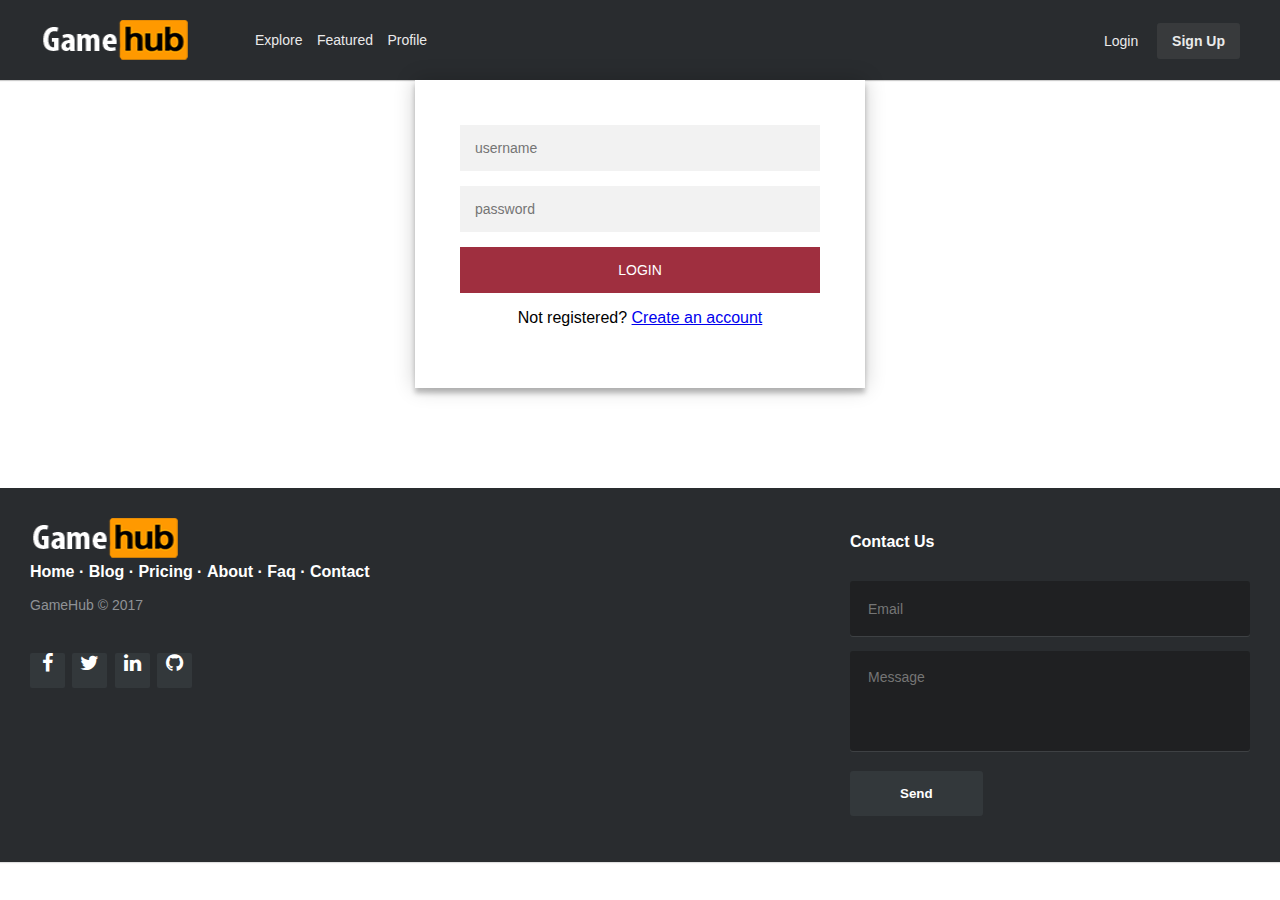
==== Site Folder/html/login.html @ f4bbc3b8 "xd" ====
<html lang="en">
<head>
  <meta charset="utf-8">
  <link rel="stylesheet" href="../css\css.css">
  <link rel="stylesheet" href="http://maxcdn.bootstrapcdn.com/font-awesome/4.2.0/css/font-awesome.min.css">
  <script src="..\js/scripts.js"></script>
</head>

<body>

    <header class="header">
      	<div class="header-limiter">

          <a id="header-logo" href="#">
            <img src="../images\logo.png" alt="Game Hub" Width="150" height="40"/>
          </a>

      		<nav>
      			<a href="../index.html">Explore</a>
      			<a href="#">Featured</a>
      			<a href="#">Profile</a>
      		</nav>

      		<ul>
      			<li><a href="html\login.html">Login</a></li>
            <li><a href="html\login.html">Sign Up</a></li>
      		</ul>

      	</div>


    </header>

    <div class="content">
      <div class="form">
        <form class="login-form">
          <input type="text" placeholder="username"/>
          <input type="password" placeholder="password"/>
          <button>login</button>
          <p class="message">Not registered? <a href="#">Create an account</a></p>
        </form>
      </div>

  </div>
  <footer class="footer">
    <div class="footer-left">
      <a id="header-logo" href="#">
        <img src="../images\logo.png" alt="Game Hub" Width="150" height="40"/>
      </a>

      <p class="footer-links">
        <a href="#">Home</a>
        ·
        <a href="#">Blog</a>
        ·
        <a href="#">Pricing</a>
        ·
        <a href="#">About</a>
        ·
        <a href="#">Faq</a>
        ·
        <a href="#">Contact</a>
      </p>

      <p class="footer-company-name">GameHub &copy; 2017</p>

      <div class="footer-icons">

        <a href="#"><i class="fa fa-facebook"></i></a>
        <a href="#"><i class="fa fa-twitter"></i></a>
        <a href="#"><i class="fa fa-linkedin"></i></a>
        <a href="#"><i class="fa fa-github"></i></a>

      </div>

    </div>

    <div class="footer-right">

      <p>Contact Us</p>

      <form action="#" method="post">

        <input type="text" name="email" placeholder="Email" />
        <textarea name="message" placeholder="Message"></textarea>
        <button>Send</button>

      </form>
    </div>
  </footer>
</body>

</html>
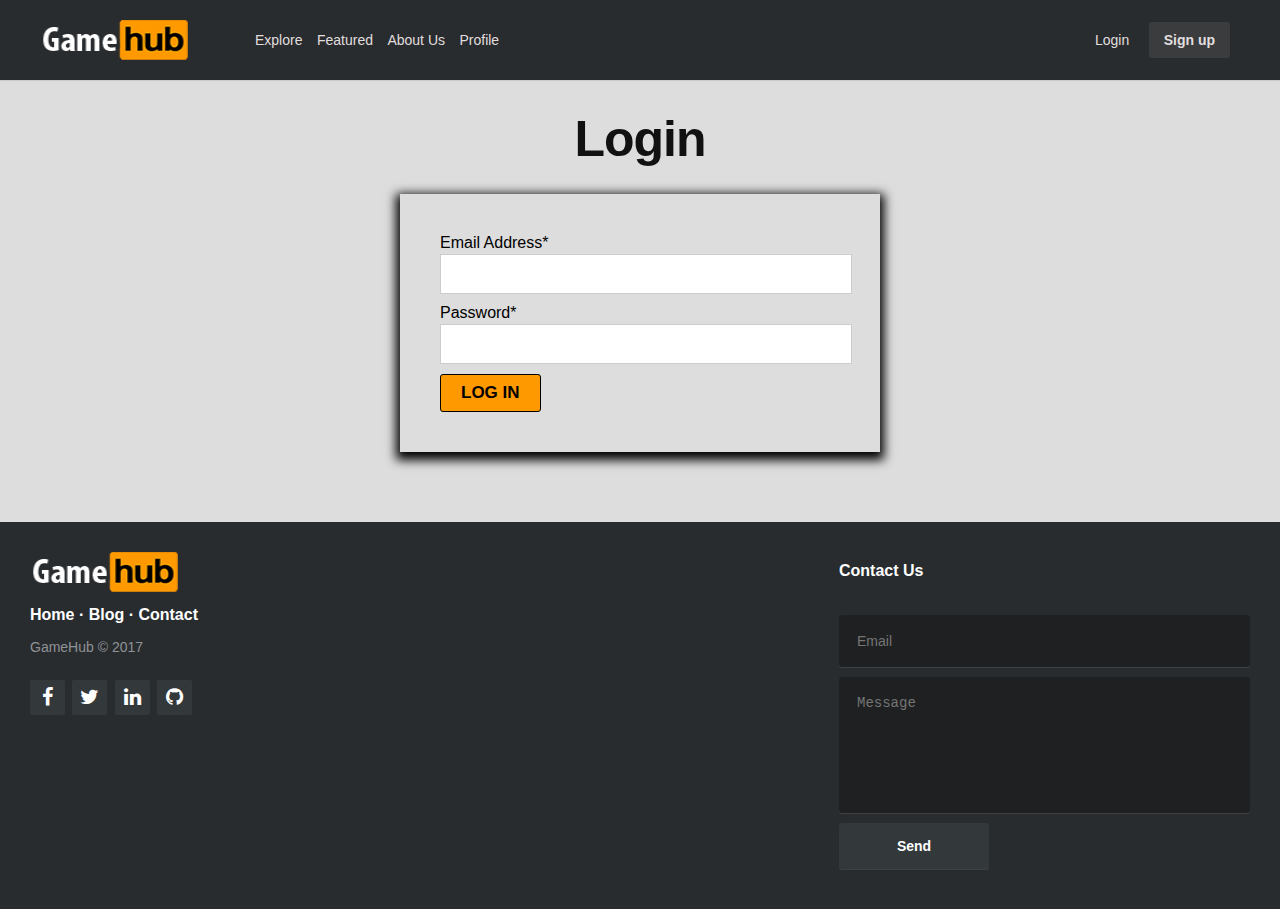
==== commit 794f27cc: "html update" ====
--- a/Site Folder/html/login.html
+++ b/Site Folder/html/login.html
@@ -1,93 +1,90 @@
-<html lang="en">
-<head>
-  <meta charset="utf-8">
-  <link rel="stylesheet" href="../css\css.css">
-  <link rel="stylesheet" href="http://maxcdn.bootstrapcdn.com/font-awesome/4.2.0/css/font-awesome.min.css">
-  <script src="..\js/scripts.js"></script>
-</head>
+<!DOCTYPE html>
+<html>
+  <head>
+    <title>A Project</title>
+    <link rel="stylesheet" type="text/css" href="..\css/style.css" />
+    <link rel="stylesheet" href="http://maxcdn.bootstrapcdn.com/font-awesome/4.2.0/css/font-awesome.min.css">
+  </head>
+  <body>
+    <nav>
+      <div class="wrapper">
+        <div class="left">
+          <a href="#" id='logo'>
+            <img src="..\images/logo.png" alt="Game Hub" width="150" height="40" />
+          </a>
+          <ul>
+            <li><a href="..\index.html">Explore</a></li>
+            <li><a href="#">Featured</a></li>
+            <li><a href="..\html/about.html">About Us</a></li>
+            <li><a href="..\html/profile.html">Profile</a></li>
+          </ul>
+          <div id="clear"></div>
+        </div>
 
-<body>
+        <div class="right">
+          <ul>
+            <li><a href="#">Login</a></li>
+            <li id='signup'><a href="#">Sign up</a></li>
+          </ul>
+        </div>
+      </div>
+    </nav>
 
-    <header class="header">
-      	<div class="header-limiter">
+      <h1>Login</h1>
 
-          <a id="header-logo" href="#">
-            <img src="../images\logo.png" alt="Game Hub" Width="150" height="40"/>
-          </a>
+    <div class="login-container">
 
-      		<nav>
-      			<a href="../index.html">Explore</a>
-      			<a href="#">Featured</a>
-      			<a href="#">Profile</a>
-      		</nav>
+      <div id="login">
+        <form action="" method="post">
 
-      		<ul>
-      			<li><a href="html\login.html">Login</a></li>
-            <li><a href="html\login.html">Sign Up</a></li>
-      		</ul>
+          <div class="field-wrap">
+            <label>
+              Email Address*
+            </label>
+            <input type="email"/>
+          </div>
 
-      	</div>
+          <div class="field-wrap">
+            <label>
+              Password*
+            </label>
+            <input type="password"/>
+          </div>
+          <button class="loginbtn"/>Log In</button>
 
-
-    </header>
-
-    <div class="content">
-      <div class="form">
-        <form class="login-form">
-          <input type="text" placeholder="username"/>
-          <input type="password" placeholder="password"/>
-          <button>login</button>
-          <p class="message">Not registered? <a href="#">Create an account</a></p>
         </form>
-      </div>
-
-  </div>
-  <footer class="footer">
-    <div class="footer-left">
-      <a id="header-logo" href="#">
-        <img src="../images\logo.png" alt="Game Hub" Width="150" height="40"/>
-      </a>
-
-      <p class="footer-links">
-        <a href="#">Home</a>
-        ·
-        <a href="#">Blog</a>
-        ·
-        <a href="#">Pricing</a>
-        ·
-        <a href="#">About</a>
-        ·
-        <a href="#">Faq</a>
-        ·
-        <a href="#">Contact</a>
-      </p>
-
-      <p class="footer-company-name">GameHub &copy; 2017</p>
-
-      <div class="footer-icons">
-
-        <a href="#"><i class="fa fa-facebook"></i></a>
-        <a href="#"><i class="fa fa-twitter"></i></a>
-        <a href="#"><i class="fa fa-linkedin"></i></a>
-        <a href="#"><i class="fa fa-github"></i></a>
 
       </div>
+    </div>
+    <footer>
+      <div class="wrapper">
+        <div class="left">
+          <a href="#" id='footerLogo'>
+            <img src="..\images/logo.png" alt="Game Hub" width="150" height="40" />
+          </a>
+          <ul>
+            <li><a href="#">Home · </a></li>
+            <li><a href="#">Blog · </a></li>
+            <li><a href="#">Contact</a></li>
+          </ul>
+          <span id="copyright">GameHub &copy; 2017</span>
+          <div class="footer-icons">
+            <a href="#"><i class="fa fa-facebook"></i></a>
+            <a href="#"><i class="fa fa-twitter"></i></a>
+            <a href="#"><i class="fa fa-linkedin"></i></a>
+            <a href="#"><i class="fa fa-github"></i></a>
+          </div>
+        </div>
+        <div class="right">
+          <h3>Contact Us</h3>
+          <form>
+            <input type="email" name="email" placeholder="Email" />
+            <textarea name="message" placeholder="Message"></textarea>
+            <input type="submit" value="Send" />
+          </form>
+        </div>
+      </div>
+    </footer>
 
-    </div>
-
-    <div class="footer-right">
-
-      <p>Contact Us</p>
-
-      <form action="#" method="post">
-
-        <input type="text" name="email" placeholder="Email" />
-        <textarea name="message" placeholder="Message"></textarea>
-        <button>Send</button>
-
-      </form>
-    </div>
-  </footer>
-</body>
-
+  </body>
 </html>
